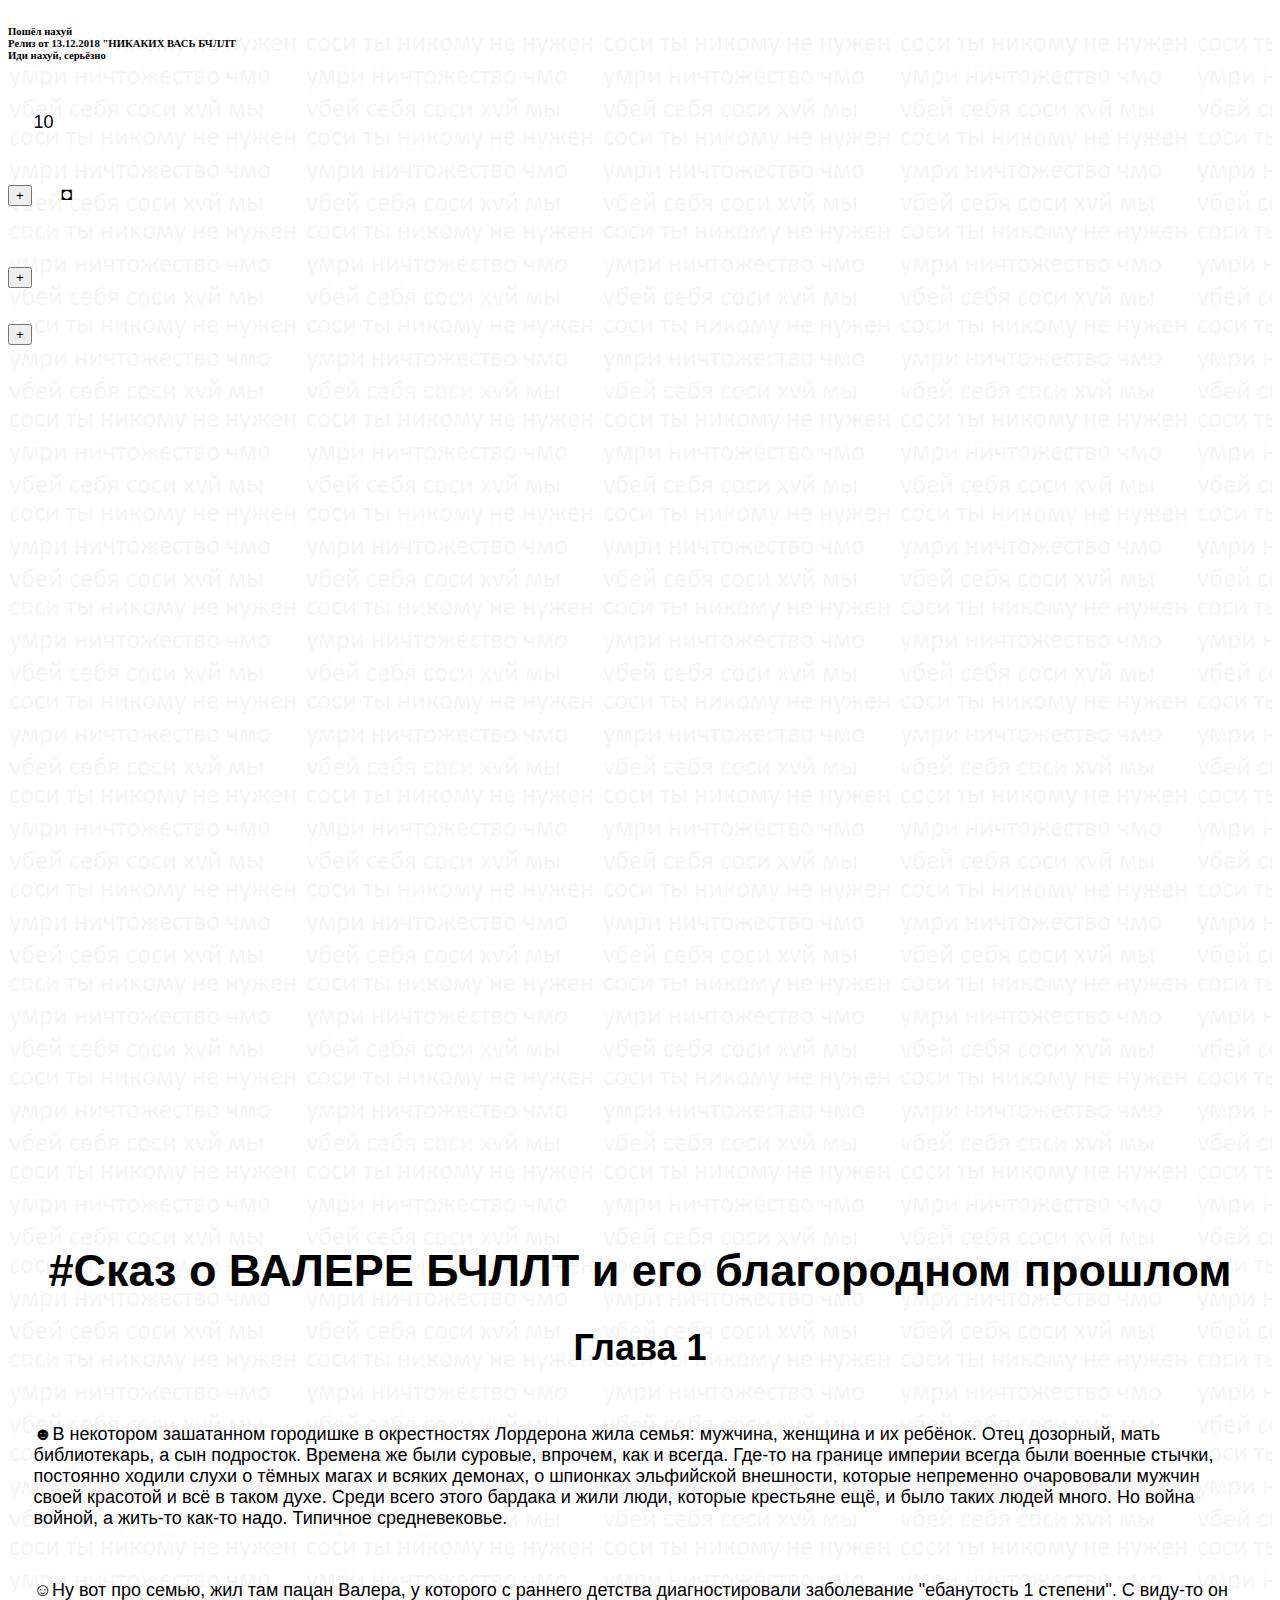
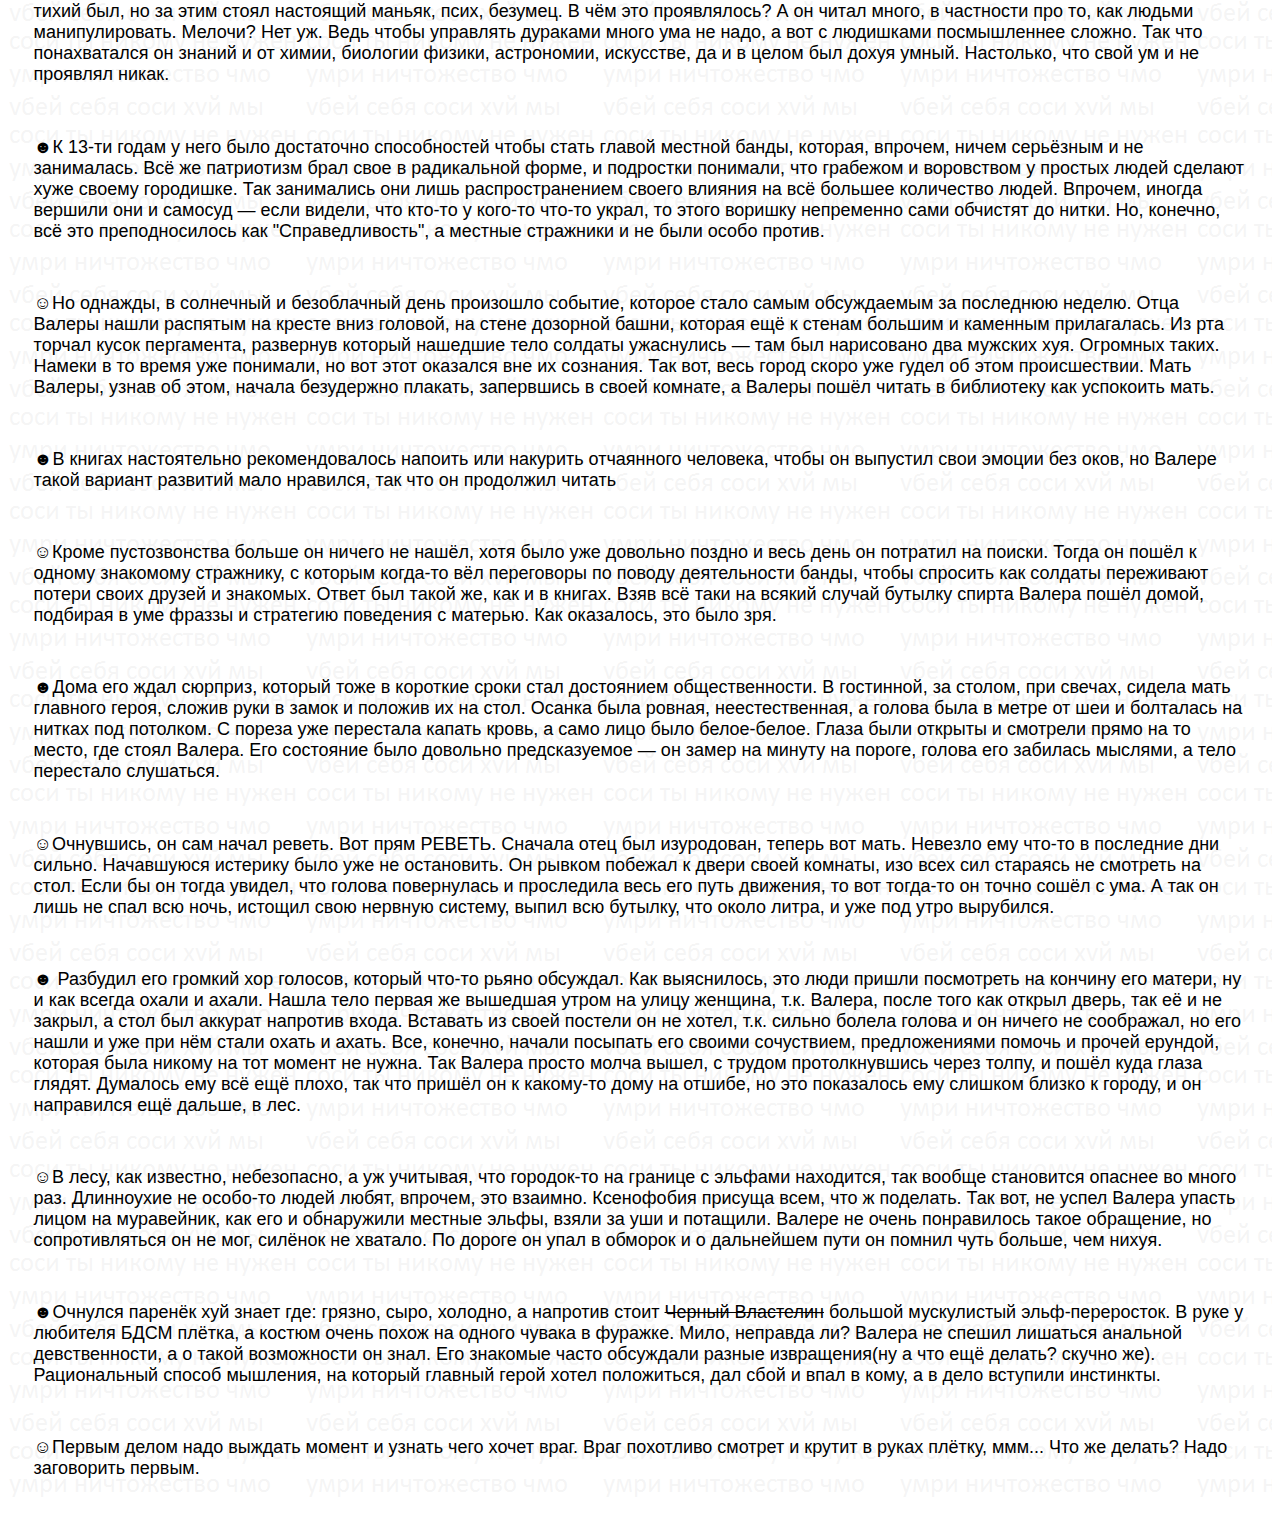
==== index.html @ 8ea79132 "Add files via upload" ====
<!DOCTYPE html>
<html lang="en">
<head>
	<meta charset="UTF-8">
	<title>Отвернись, чмо ебаное</title>
	<link rel="stylesheet" href="https://stackpath.bootstrapcdn.com/bootstrap/4.1.3/css/bootstrap.min.css" integrity="sha384-MCw98/SFnGE8fJT3GXwEOngsV7Zt27NXFoaoApmYm81iuXoPkFOJwJ8ERdknLPMO" crossorigin="anonymous">
	<link rel="stylesheet" href="css/main.css">

</head>
<body>	
	<div class = "background">
	<div class="main">
	<h6>Пошёл нахуй<br>Релиз от 13.12.2018 "НИКАКИХ ВАСЬ БЧЛЛТ<br>Иди нахуй, серьёзно</h6>
	<p id = 'upgrade'> 10</p><br>
	<input id = 'hp_add_1'type = "button" value = '+'>
	<p id = 'hp_value_1'>◘</p><br>
	<input id = 'shield_add_1'type = "button" value = '+'>
	<p id = 'shield_value_1'></p><br>
	<input id = 'atack_add_1'type = "button" value = '+'>
	<p id = 'atack_value_1'></p>
	


	<div class="container-fluid">
		<div class="row justify-content-center">
	<div class="col-sm-12 col-md-12 col-lg-8 col-xl-6">
	<h1 id = "Title">#Сказ о ВАЛЕРЕ БЧЛЛТ и его благородном прошлом</h1>
	<h2>Глава 1</h2>
	<p>☻В некотором зашатанном городишке в окрестностях Лордерона жила семья: мужчина, женщина 	и их ребёнок. Отец дозорный, мать библиотекарь, а сын подросток.
	 Времена же были суровые, впрочем, как и всегда. Где-то на границе империи всегда были военные стычки, постоянно ходили слухи о тёмных магах и всяких демонах, о шпионках эльфийской внешности, которые непременно очарововали мужчин своей красотой и всё в таком духе. Среди всего этого бардака и жили люди, которые крестьяне ещё, и было таких людей много. Но война войной, а жить-то как-то надо. Типичное средневековье.</p>
	 <p>☺Ну вот про семью, жил там пацан Валера, у которого с раннего детства диагностировали заболевание "ебанутость 1 степени". С виду-то он тихий был, но за этим стоял настоящий маньяк, псих, безумец. В чём это проявлялось? А он читал много, в частности про то, как людьми манипулировать. Мелочи? Нет уж. Ведь чтобы управлять дураками много ума не надо, а вот с людишками посмышленнее сложно. Так что понахватался он знаний и от химии, биологии физики, астрономии, искусстве, да и в целом был дохуя умный. Настолько, что свой ум и не проявлял никак. </p>
	 <p>☻К 13-ти годам у него было достаточно способностей чтобы стать главой местной банды, которая, впрочем, ничем серьёзным и не занималась. Всё же патриотизм брал свое в радикальной форме, и подростки понимали, что грабежом и воровством у простых людей сделают хуже своему городишке. Так занимались они лишь распространением своего влияния на всё большее количество людей. Впрочем, иногда вершили они и самосуд — если видели, что кто-то у кого-то что-то украл, то этого воришку непременно сами обчистят до нитки. Но, конечно, всё это преподносилось как "Справедливость", а местные стражники и не были особо против.</p>
	<p>☺Но однажды, в солнечный и безоблачный день произошло событие, которое стало самым обсуждаемым за последнюю неделю. Отца Валеры нашли распятым на кресте вниз головой, на стене дозорной башни, которая ещё к стенам большим и каменным прилагалась. Из рта торчал кусок пергамента, развернув который нашедшие тело солдаты ужаснулись — там был нарисовано два мужских хуя. Огромных таких. Намеки в то время уже понимали, но вот этот оказался вне их сознания. Так вот, весь город скоро уже гудел об этом происшествии. Мать Валеры, узнав об этом, начала безудержно плакать, запервшись в своей комнате, а Валеры пошёл читать в библиотеку как успокоить мать.</p>
	<p>☻В книгах настоятельно рекомендовалось напоить или накурить отчаянного человека, чтобы он выпустил свои эмоции без оков, но Валере такой вариант развитий мало нравился, так что он продолжил читать</p>
	<p>☺Кроме пустозвонства больше он ничего не нашёл, хотя было уже довольно поздно и весь день он потратил на поиски. Тогда он пошёл к одному знакомому стражнику, с которым когда-то вёл переговоры по поводу деятельности банды, чтобы спросить как солдаты переживают потери своих друзей и знакомых. Ответ был такой же, как и в книгах. Взяв всё таки на всякий случай бутылку спирта Валера пошёл домой, подбирая в уме фраззы и стратегию поведения с матерью. Как оказалось, это было зря.</p>
	<p>☻Дома его ждал сюрприз, который тоже в короткие сроки стал достоянием общественности. В гостинной, за столом, при свечах, сидела мать главного героя, сложив руки в замок и положив их на стол. Осанка была ровная, неестественная, а голова была в метре от шеи и болталась на нитках под потолком. С пореза уже перестала капать кровь, а само лицо было белое-белое. Глаза были открыты и смотрели прямо на то место, где стоял Валера. Его состояние было довольно предсказуемое — он замер на минуту на пороге, голова его забилась мыслями, а тело перестало слушаться. </p>
	<p>☺Очнувшись, он сам начал реветь. Вот прям РЕВЕТЬ. Сначала отец был изуродован, теперь вот мать. Невезло ему что-то в последние дни сильно. Начавшуюся истерику было уже не остановить. Он рывком побежал к двери своей комнаты, изо всех сил стараясь не смотреть на стол. Если бы он тогда увидел, что голова повернулась и проследила весь его путь движения, то вот тогда-то он точно сошёл с ума. А так он лишь не спал всю ночь, истощил свою нервную систему, выпил всю бутылку, что около литра, и уже под утро вырубился.</p>
	<p>☻ Разбудил его громкий хор голосов, который что-то рьяно обсуждал. Как выяснилось, это люди пришли посмотреть на кончину его матери, ну и как всегда охали и ахали. Нашла тело первая же вышедшая утром на улицу женщина, т.к. Валера, после того как открыл дверь, так её и не закрыл, а стол был аккурат напротив входа. Вставать из своей постели он не хотел, т.к. сильно болела голова и он ничего не соображал, но его нашли и уже при нём стали охать и ахать. Все, конечно, начали посыпать его своими сочуствием, предложениями помочь и прочей ерундой, которая была никому на тот момент не нужна. Так Валера просто молча вышел, с трудом протолкнувшись через толпу, и пошёл куда глаза глядят. Думалось ему всё ещё плохо, так что пришёл он к какому-то дому на отшибе, но это показалось ему слишком близко к городу, и он направился ещё дальше, в лес. </p>
	<p>☺В лесу, как известно, небезопасно, а уж учитывая, что городок-то на границе с эльфами находится, так вообще становится опаснее во много раз. Длинноухие не особо-то людей любят, впрочем, это взаимно. Ксенофобия присуща всем, что ж поделать. Так вот, не успел Валера упасть лицом на муравейник, как его и обнаружили местные эльфы, взяли за уши и потащили. Валере не очень понравилось такое обращение, но сопротивляться он не мог, силёнок не хватало. По дороге он упал в обморок и о дальнейшем пути он помнил чуть больше, чем нихуя.</p>
	<p>☻Очнулся паренёк хуй знает где: грязно, сыро, холодно, а напротив стоит <del>Черный Властелин</del> большой мускулистый эльф-переросток. В руке у любителя БДСМ плётка, а костюм очень похож на одного чувака в фуражке. Мило, неправда ли? Валера не спешил лишаться анальной девственности, а о такой возможности он знал. Его знакомые часто обсуждали разные извращения(ну а что ещё делать? скучно же). Рациональный способ мышления, на который главный герой хотел положиться, дал сбой и впал в кому, а в дело вступили инстинкты.</p>
	<p>☺Первым делом надо выждать момент и узнать чего хочет враг. Враг похотливо смотрет и крутит в руках плётку, ммм... Что же делать? Надо заговорить первым.</p>
	</div>
	</div>
	</div>
	<script src="js/main.js"></script>
	<script src="https://code.jquery.com/jquery-3.3.1.slim.min.js" integrity="sha384-q8i/X+965DzO0rT7abK41JStQIAqVgRVzpbzo5smXKp4YfRvH+8abtTE1Pi6jizo" crossorigin="anonymous"></script>
	<script src="https://cdnjs.cloudflare.com/ajax/libs/popper.js/1.14.3/umd/popper.min.js" integrity="sha384-ZMP7rVo3mIykV+2+9J3UJ46jBk0WLaUAdn689aCwoqbBJiSnjAK/l8WvCWPIPm49" crossorigin="anonymous"></script>
	<script src="https://stackpath.bootstrapcdn.com/bootstrap/4.1.3/js/bootstrap.min.js" integrity="sha384-ChfqqxuZUCnJSK3+MXmPNIyE6ZbWh2IMqE241rYiqJxyMiZ6OW/JmZQ5stwEULTy" crossorigin="anonymous"></script>
	<!-- <script>document.write('<script src="http://' + (location.host || 'localhost').split(':')[0] + ':35729/livereload.js?snipver=1"></' + 'script>')</script> -->
	</div>
	</div>
</body>
---- css/main.css ----
.container-fluid{
    margin-top: 100vh;
}
}
input{
    display: inline;
}
p{
	margin: 2vw;
    display: inline-block;
    font-family: "Verdana", sans-serif;
    font-size: 2vh;
}
h2{
	margin-top: 2vw;
	font-size: 4vh;
    font-family: "Verdana", sans-serif;
    text-align: center;
}
h1{
	font-size: 5vh;
    font-family: "Verdana", sans-serif;
    text-align: center;
}
.background{
background: url(../img/sosi.png) repeat #fff;
}
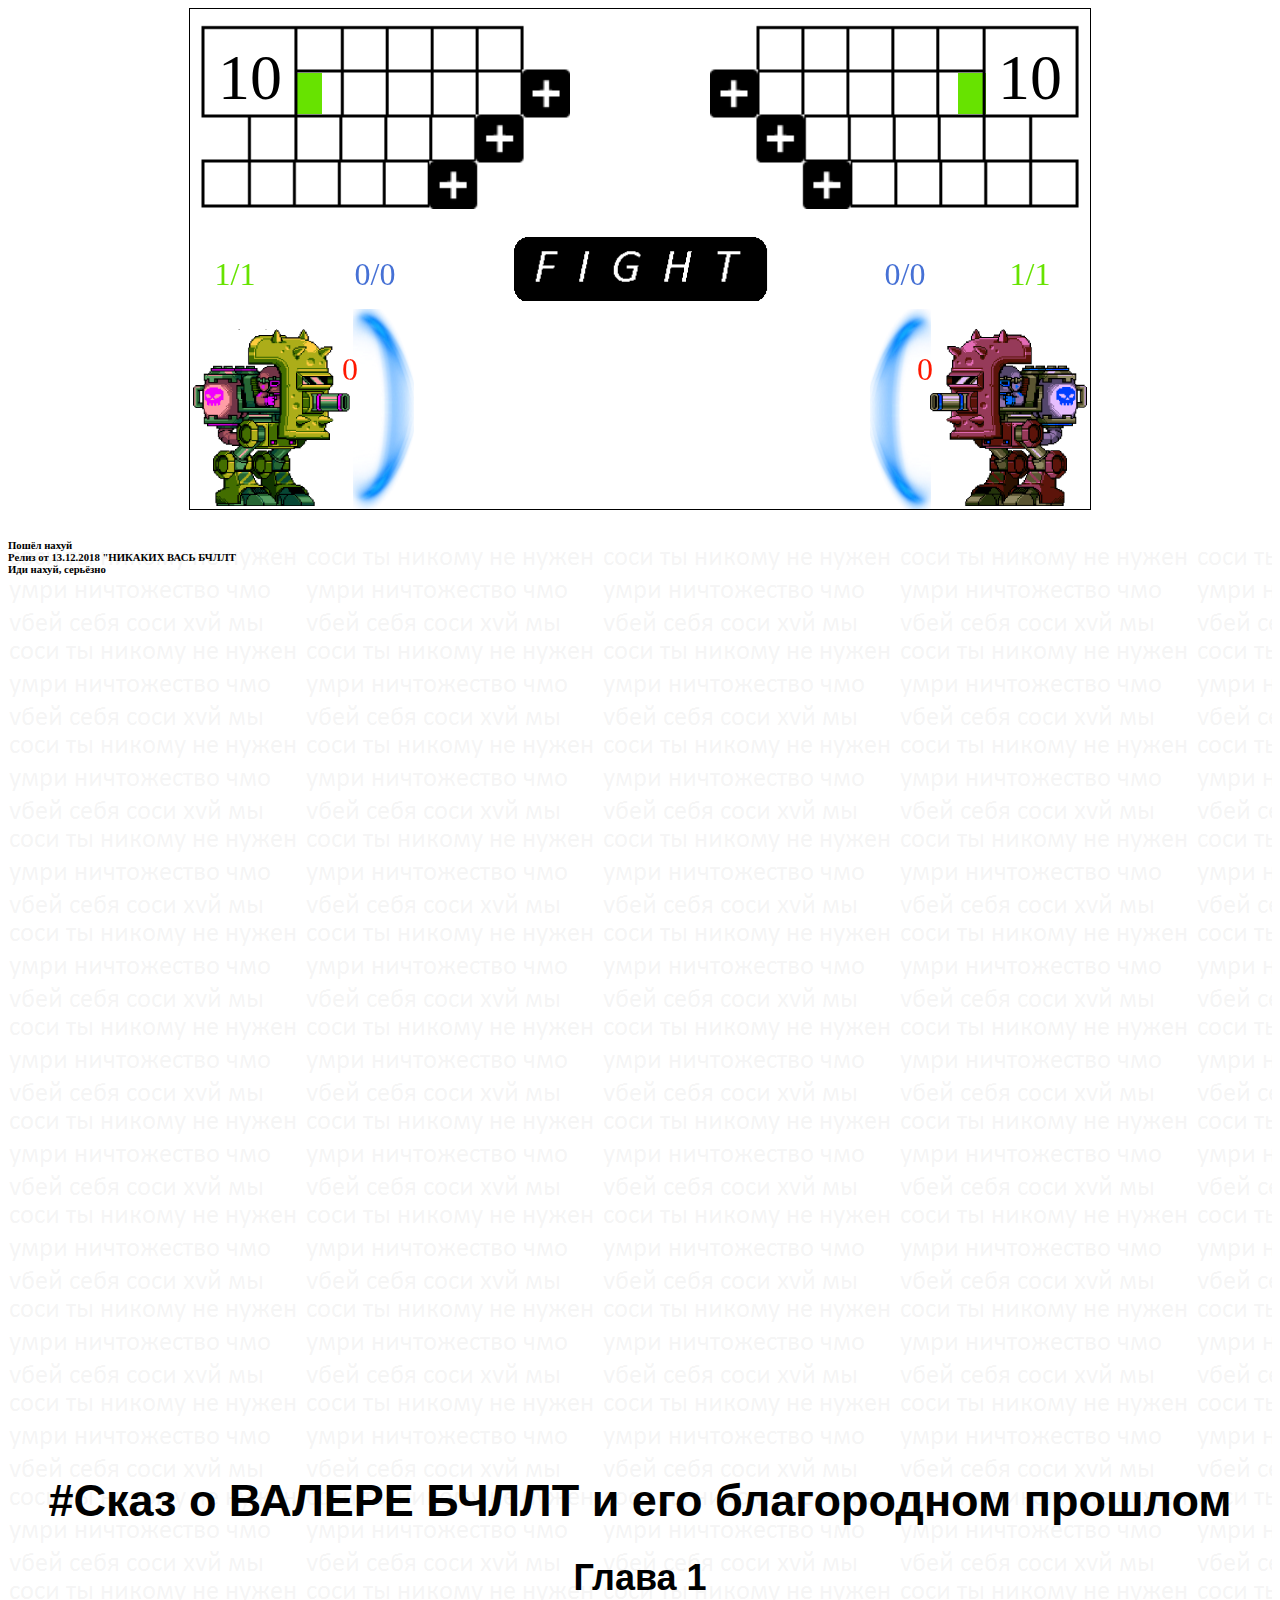
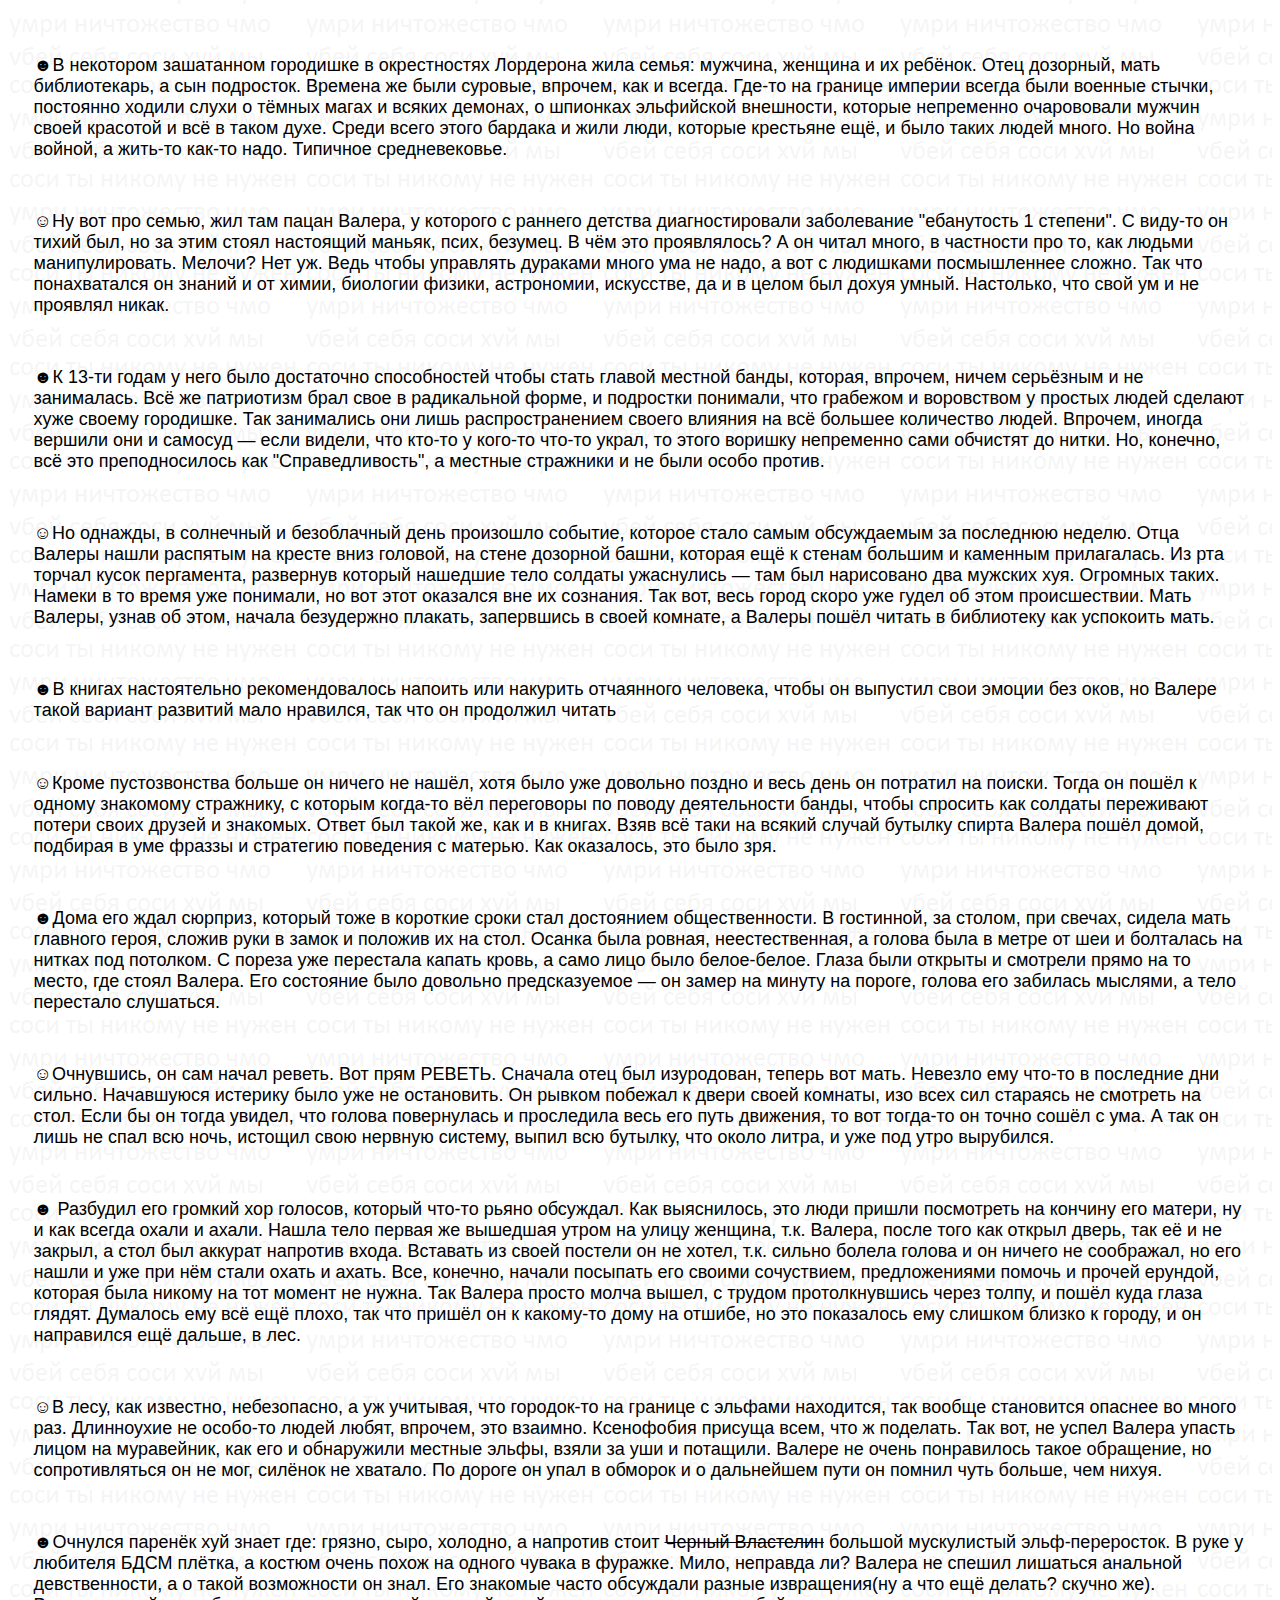
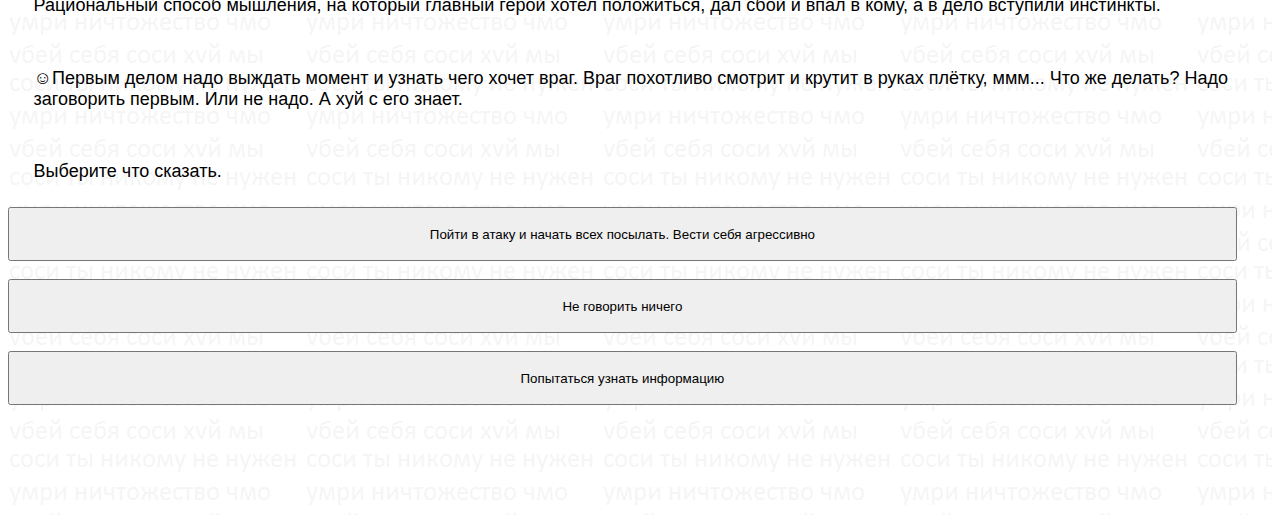
==== commit 388ed768: "Shedevr" ====
--- a/index.html
+++ b/index.html
@@ -2,31 +2,23 @@
 <html lang="en">
 <head>
 	<meta charset="UTF-8">
-	<title>Отвернись, чмо ебаное</title>
+	<title>Document</title>
 	<link rel="stylesheet" href="https://stackpath.bootstrapcdn.com/bootstrap/4.1.3/css/bootstrap.min.css" integrity="sha384-MCw98/SFnGE8fJT3GXwEOngsV7Zt27NXFoaoApmYm81iuXoPkFOJwJ8ERdknLPMO" crossorigin="anonymous">
 	<link rel="stylesheet" href="css/main.css">
-
 </head>
-<body>	
-	<div class = "background">
+<body>
+<div id="canvas-container">
+<canvas id = 'canvas' width="900" height="500" style="border: 1px solid;"></canvas>
+</div>
+<div class = "background">
 	<div class="main">
 	<h6>Пошёл нахуй<br>Релиз от 13.12.2018 "НИКАКИХ ВАСЬ БЧЛЛТ<br>Иди нахуй, серьёзно</h6>
-	<p id = 'upgrade'> 10</p><br>
-	<input id = 'hp_add_1'type = "button" value = '+'>
-	<p id = 'hp_value_1'>◘</p><br>
-	<input id = 'shield_add_1'type = "button" value = '+'>
-	<p id = 'shield_value_1'></p><br>
-	<input id = 'atack_add_1'type = "button" value = '+'>
-	<p id = 'atack_value_1'></p>
-	
-
-
 	<div class="container-fluid">
 		<div class="row justify-content-center">
 	<div class="col-sm-12 col-md-12 col-lg-8 col-xl-6">
 	<h1 id = "Title">#Сказ о ВАЛЕРЕ БЧЛЛТ и его благородном прошлом</h1>
 	<h2>Глава 1</h2>
-	<p>☻В некотором зашатанном городишке в окрестностях Лордерона жила семья: мужчина, женщина 	и их ребёнок. Отец дозорный, мать библиотекарь, а сын подросток.
+	<p id = "normalSize">☻В некотором зашатанном городишке в окрестностях Лордерона жила семья: мужчина, женщина 	и их ребёнок. Отец дозорный, мать библиотекарь, а сын подросток.
 	 Времена же были суровые, впрочем, как и всегда. Где-то на границе империи всегда были военные стычки, постоянно ходили слухи о тёмных магах и всяких демонах, о шпионках эльфийской внешности, которые непременно очарововали мужчин своей красотой и всё в таком духе. Среди всего этого бардака и жили люди, которые крестьяне ещё, и было таких людей много. Но война войной, а жить-то как-то надо. Типичное средневековье.</p>
 	 <p>☺Ну вот про семью, жил там пацан Валера, у которого с раннего детства диагностировали заболевание "ебанутость 1 степени". С виду-то он тихий был, но за этим стоял настоящий маньяк, псих, безумец. В чём это проявлялось? А он читал много, в частности про то, как людьми манипулировать. Мелочи? Нет уж. Ведь чтобы управлять дураками много ума не надо, а вот с людишками посмышленнее сложно. Так что понахватался он знаний и от химии, биологии физики, астрономии, искусстве, да и в целом был дохуя умный. Настолько, что свой ум и не проявлял никак. </p>
 	 <p>☻К 13-ти годам у него было достаточно способностей чтобы стать главой местной банды, которая, впрочем, ничем серьёзным и не занималась. Всё же патриотизм брал свое в радикальной форме, и подростки понимали, что грабежом и воровством у простых людей сделают хуже своему городишке. Так занимались они лишь распространением своего влияния на всё большее количество людей. Впрочем, иногда вершили они и самосуд — если видели, что кто-то у кого-то что-то украл, то этого воришку непременно сами обчистят до нитки. Но, конечно, всё это преподносилось как "Справедливость", а местные стражники и не были особо против.</p>
@@ -38,15 +30,44 @@
 	<p>☻ Разбудил его громкий хор голосов, который что-то рьяно обсуждал. Как выяснилось, это люди пришли посмотреть на кончину его матери, ну и как всегда охали и ахали. Нашла тело первая же вышедшая утром на улицу женщина, т.к. Валера, после того как открыл дверь, так её и не закрыл, а стол был аккурат напротив входа. Вставать из своей постели он не хотел, т.к. сильно болела голова и он ничего не соображал, но его нашли и уже при нём стали охать и ахать. Все, конечно, начали посыпать его своими сочуствием, предложениями помочь и прочей ерундой, которая была никому на тот момент не нужна. Так Валера просто молча вышел, с трудом протолкнувшись через толпу, и пошёл куда глаза глядят. Думалось ему всё ещё плохо, так что пришёл он к какому-то дому на отшибе, но это показалось ему слишком близко к городу, и он направился ещё дальше, в лес. </p>
 	<p>☺В лесу, как известно, небезопасно, а уж учитывая, что городок-то на границе с эльфами находится, так вообще становится опаснее во много раз. Длинноухие не особо-то людей любят, впрочем, это взаимно. Ксенофобия присуща всем, что ж поделать. Так вот, не успел Валера упасть лицом на муравейник, как его и обнаружили местные эльфы, взяли за уши и потащили. Валере не очень понравилось такое обращение, но сопротивляться он не мог, силёнок не хватало. По дороге он упал в обморок и о дальнейшем пути он помнил чуть больше, чем нихуя.</p>
 	<p>☻Очнулся паренёк хуй знает где: грязно, сыро, холодно, а напротив стоит <del>Черный Властелин</del> большой мускулистый эльф-переросток. В руке у любителя БДСМ плётка, а костюм очень похож на одного чувака в фуражке. Мило, неправда ли? Валера не спешил лишаться анальной девственности, а о такой возможности он знал. Его знакомые часто обсуждали разные извращения(ну а что ещё делать? скучно же). Рациональный способ мышления, на который главный герой хотел положиться, дал сбой и впал в кому, а в дело вступили инстинкты.</p>
-	<p>☺Первым делом надо выждать момент и узнать чего хочет враг. Враг похотливо смотрет и крутит в руках плётку, ммм... Что же делать? Надо заговорить первым.</p>
+	<p>☺Первым делом надо выждать момент и узнать чего хочет враг. Враг похотливо смотрит и крутит в руках плётку, ммм... Что же делать? Надо заговорить первым. Или не надо. А хуй с его знает.</p>
+	<p>Выберите что сказать.</p>
+	<br>
+	<input style="height:6vh" id = 'S01E01'type = "button" value = 'Пойти в атаку и начать всех посылать. Вести себя агрессивно'>
+	<br>
+	<input style="height:6vh" id = 'S01E02'type = "button" value = 'Не говорить ничего'>
+	<br>
+	<input style="height:6vh" id = 'S01E03'type = "button" value = 'Попытаться узнать информацию'>
+
+
+
+
+	<p id = 'S02E01'></p>
+	<p id="S02E02"></p>
+	<p id="S02E03"></p>
+	<p id="S02E04"></p>
+	<p id="S02E05"></p>
+	<p id="S02E06"></p>
+	<p id="S02E07"></p>
+	<p id="S02E08"></p>
+	<p id="S02E09"></p>
+	<p id="S02E10"></p>
+	<p id="S02E11"></p>
+	<p id="S02E12"></p>
+	<p id="S02E13"></p>
+	<p id="S02E14"></p>
+	<p id="S02E15"></p>
+	<p id="S02E16"></p>
+	<input style="height:6vh" id = 'returnToS01'type="button" value='Нажмите сюда и отмотайте.'>
+
 	</div>
 	</div>
 	</div>
-	<script src="js/main.js"></script>
+	
+
 	<script src="https://code.jquery.com/jquery-3.3.1.slim.min.js" integrity="sha384-q8i/X+965DzO0rT7abK41JStQIAqVgRVzpbzo5smXKp4YfRvH+8abtTE1Pi6jizo" crossorigin="anonymous"></script>
 	<script src="https://cdnjs.cloudflare.com/ajax/libs/popper.js/1.14.3/umd/popper.min.js" integrity="sha384-ZMP7rVo3mIykV+2+9J3UJ46jBk0WLaUAdn689aCwoqbBJiSnjAK/l8WvCWPIPm49" crossorigin="anonymous"></script>
 	<script src="https://stackpath.bootstrapcdn.com/bootstrap/4.1.3/js/bootstrap.min.js" integrity="sha384-ChfqqxuZUCnJSK3+MXmPNIyE6ZbWh2IMqE241rYiqJxyMiZ6OW/JmZQ5stwEULTy" crossorigin="anonymous"></script>
-	<!-- <script>document.write('<script src="http://' + (location.host || 'localhost').split(':')[0] + ':35729/livereload.js?snipver=1"></' + 'script>')</script> -->
-	</div>
-	</div>
-</body>+	<script src="js/main.js"></script>
+</body>
+</html>--- a/css/main.css
+++ b/css/main.css
@@ -1,9 +1,17 @@
+#canvas-container{
+    width: 100%;
+    text-align: center;
+
+}
+canvas{
+    display: inline;
+}
 .container-fluid{
     margin-top: 100vh;
 }
-}
 input{
-    display: inline;
+    display: block;
+    box-sizing: border-box;
 }
 p{
 	margin: 2vw;
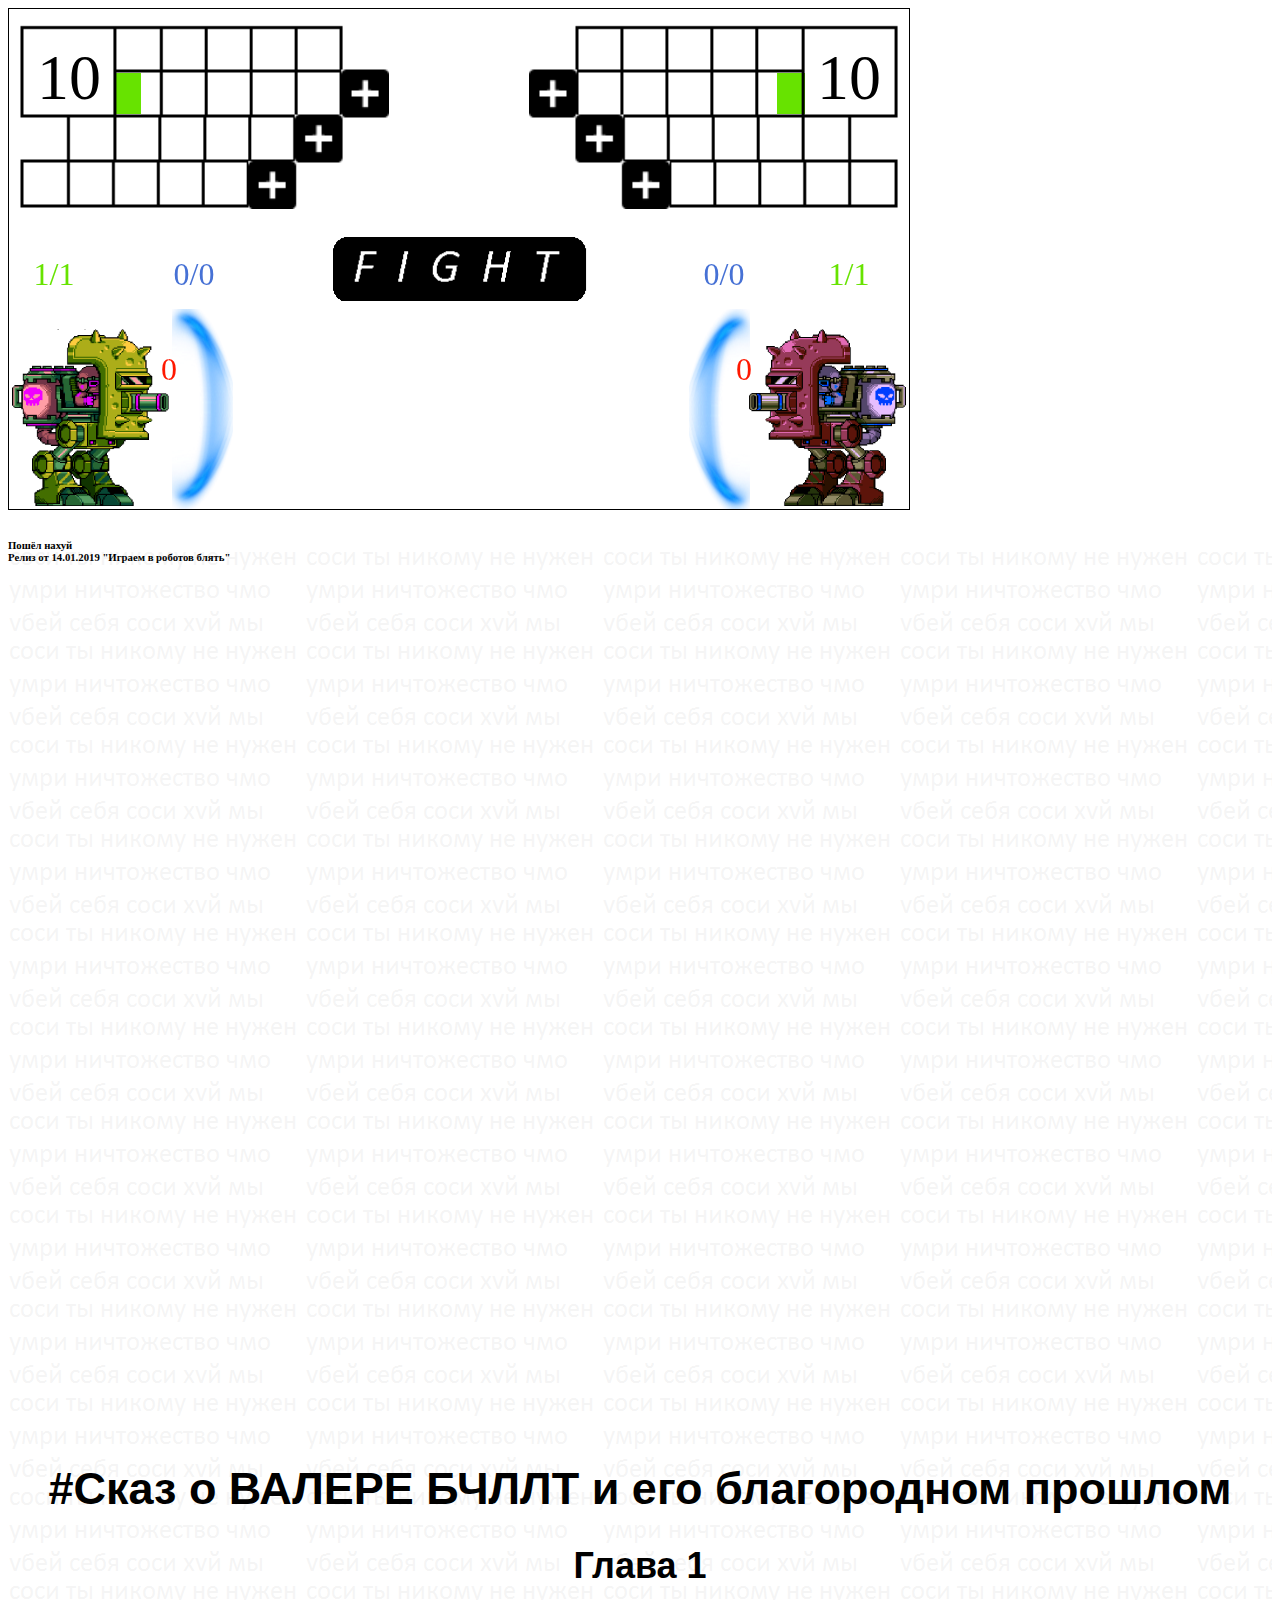
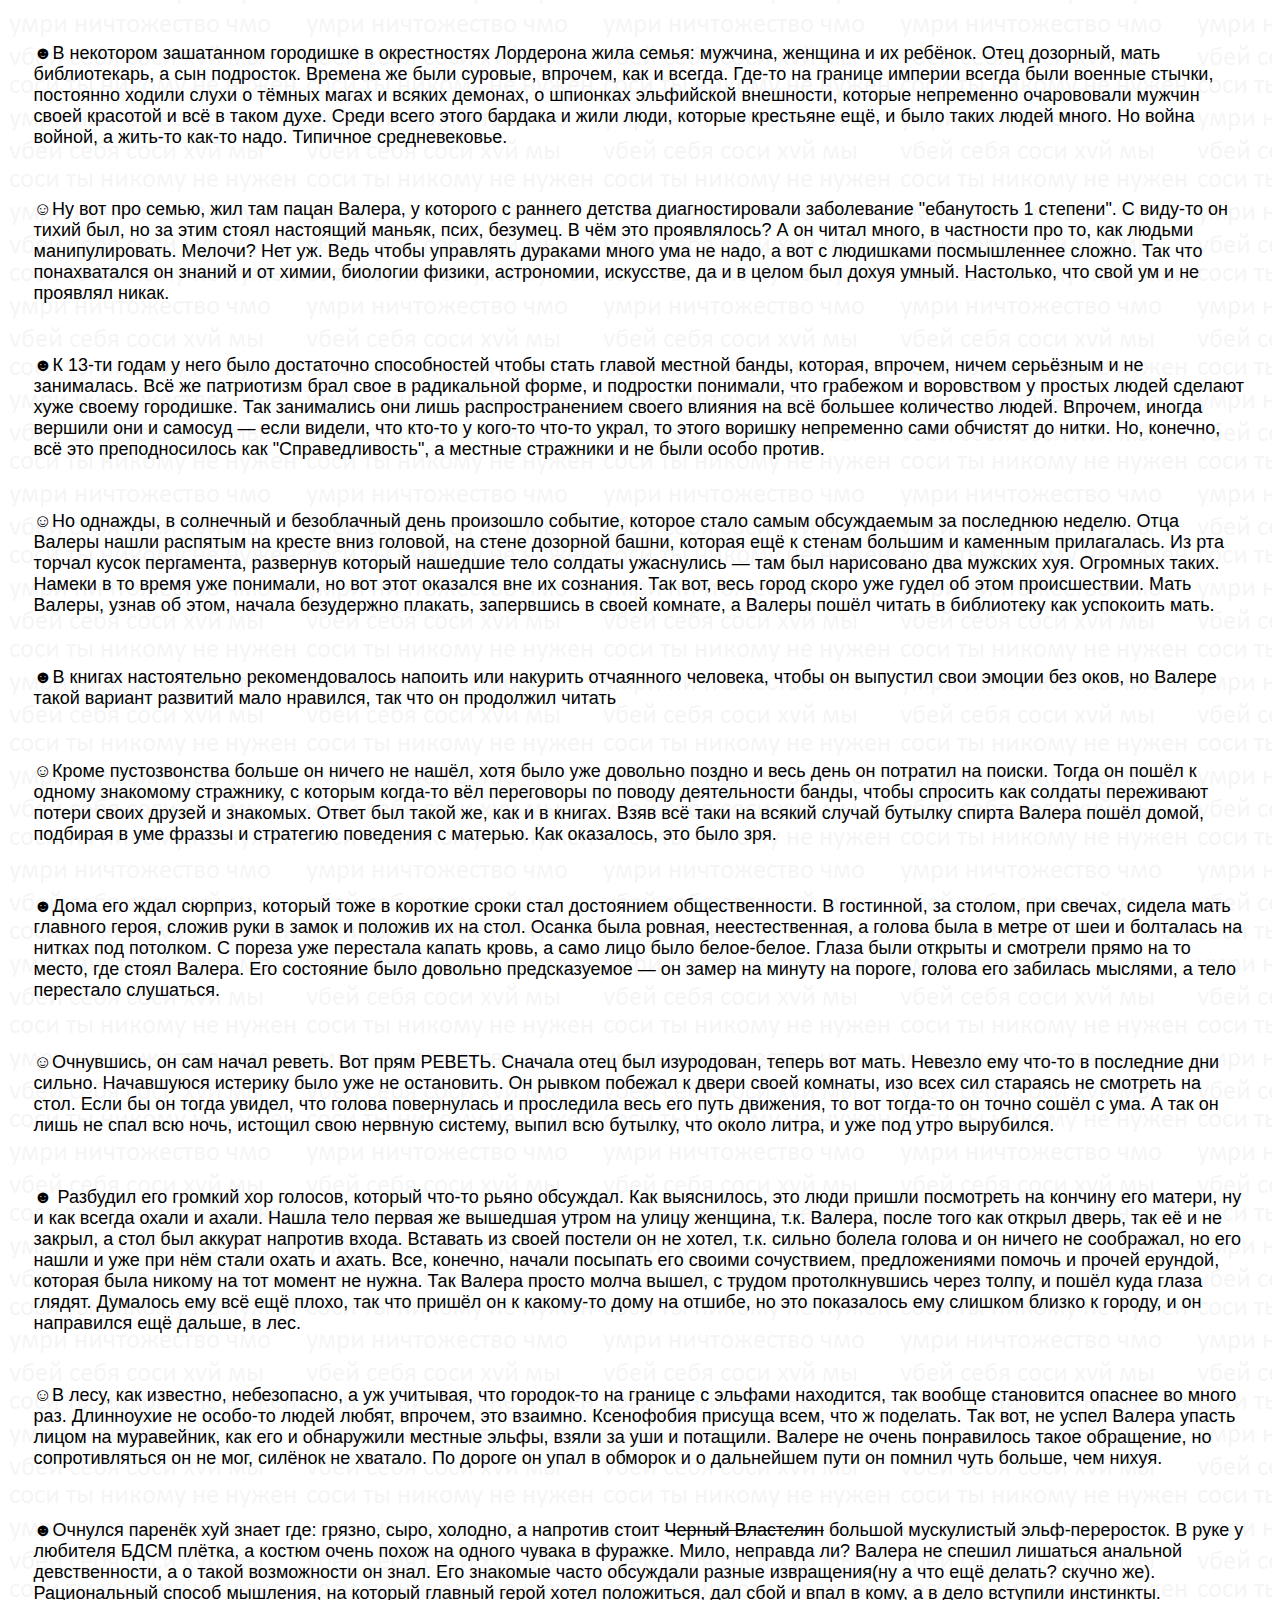
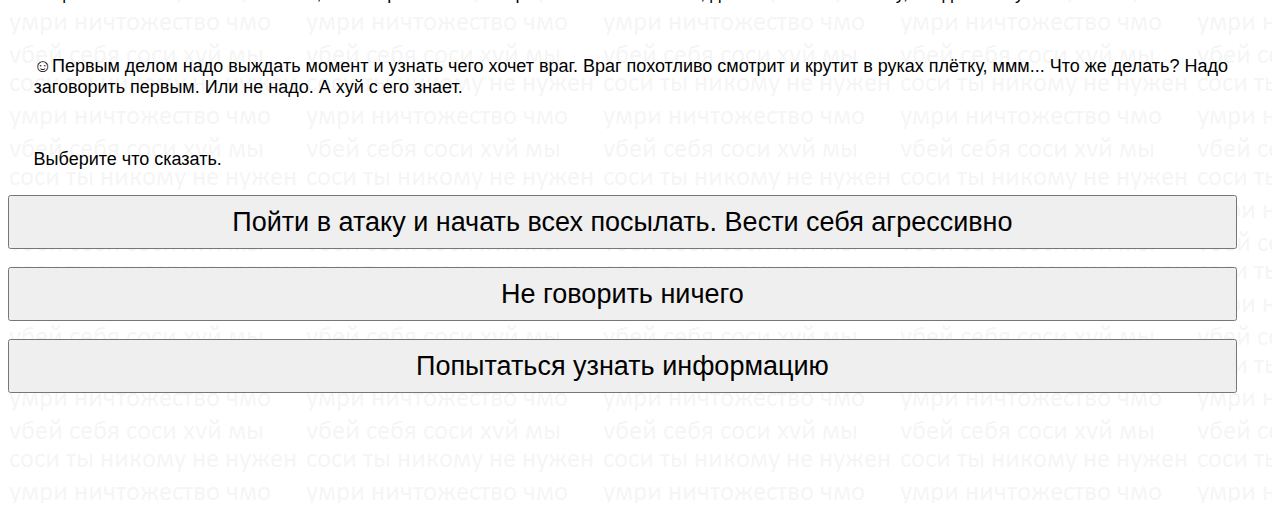
==== commit aa303d64: "Add files via upload" ====
--- a/index.html
+++ b/index.html
@@ -7,12 +7,10 @@
 	<link rel="stylesheet" href="css/main.css">
 </head>
 <body>
-<div id="canvas-container">
 <canvas id = 'canvas' width="900" height="500" style="border: 1px solid;"></canvas>
-</div>
 <div class = "background">
 	<div class="main">
-	<h6>Пошёл нахуй<br>Релиз от 13.12.2018 "НИКАКИХ ВАСЬ БЧЛЛТ<br>Иди нахуй, серьёзно</h6>
+	<h6>Пошёл нахуй<br>Релиз от 14.01.2019 "Играем в роботов блять"<br></h6>
 	<div class="container-fluid">
 		<div class="row justify-content-center">
 	<div class="col-sm-12 col-md-12 col-lg-8 col-xl-6">
@@ -33,11 +31,11 @@
 	<p>☺Первым делом надо выждать момент и узнать чего хочет враг. Враг похотливо смотрит и крутит в руках плётку, ммм... Что же делать? Надо заговорить первым. Или не надо. А хуй с его знает.</p>
 	<p>Выберите что сказать.</p>
 	<br>
-	<input style="height:6vh" id = 'S01E01'type = "button" value = 'Пойти в атаку и начать всех посылать. Вести себя агрессивно'>
+	<input style="height:6vh; font-size:3vh" id = 'S01E01'type = "button" value = 'Пойти в атаку и начать всех посылать. Вести себя агрессивно'>
 	<br>
-	<input style="height:6vh" id = 'S01E02'type = "button" value = 'Не говорить ничего'>
+	<input style="height:6vh; font-size:3vh" id = 'S01E02'type = "button" value = 'Не говорить ничего'>
 	<br>
-	<input style="height:6vh" id = 'S01E03'type = "button" value = 'Попытаться узнать информацию'>
+	<input style="height:6vh; font-size:3vh" id = 'S01E03'type = "button" value = 'Попытаться узнать информацию'>
 
 
 
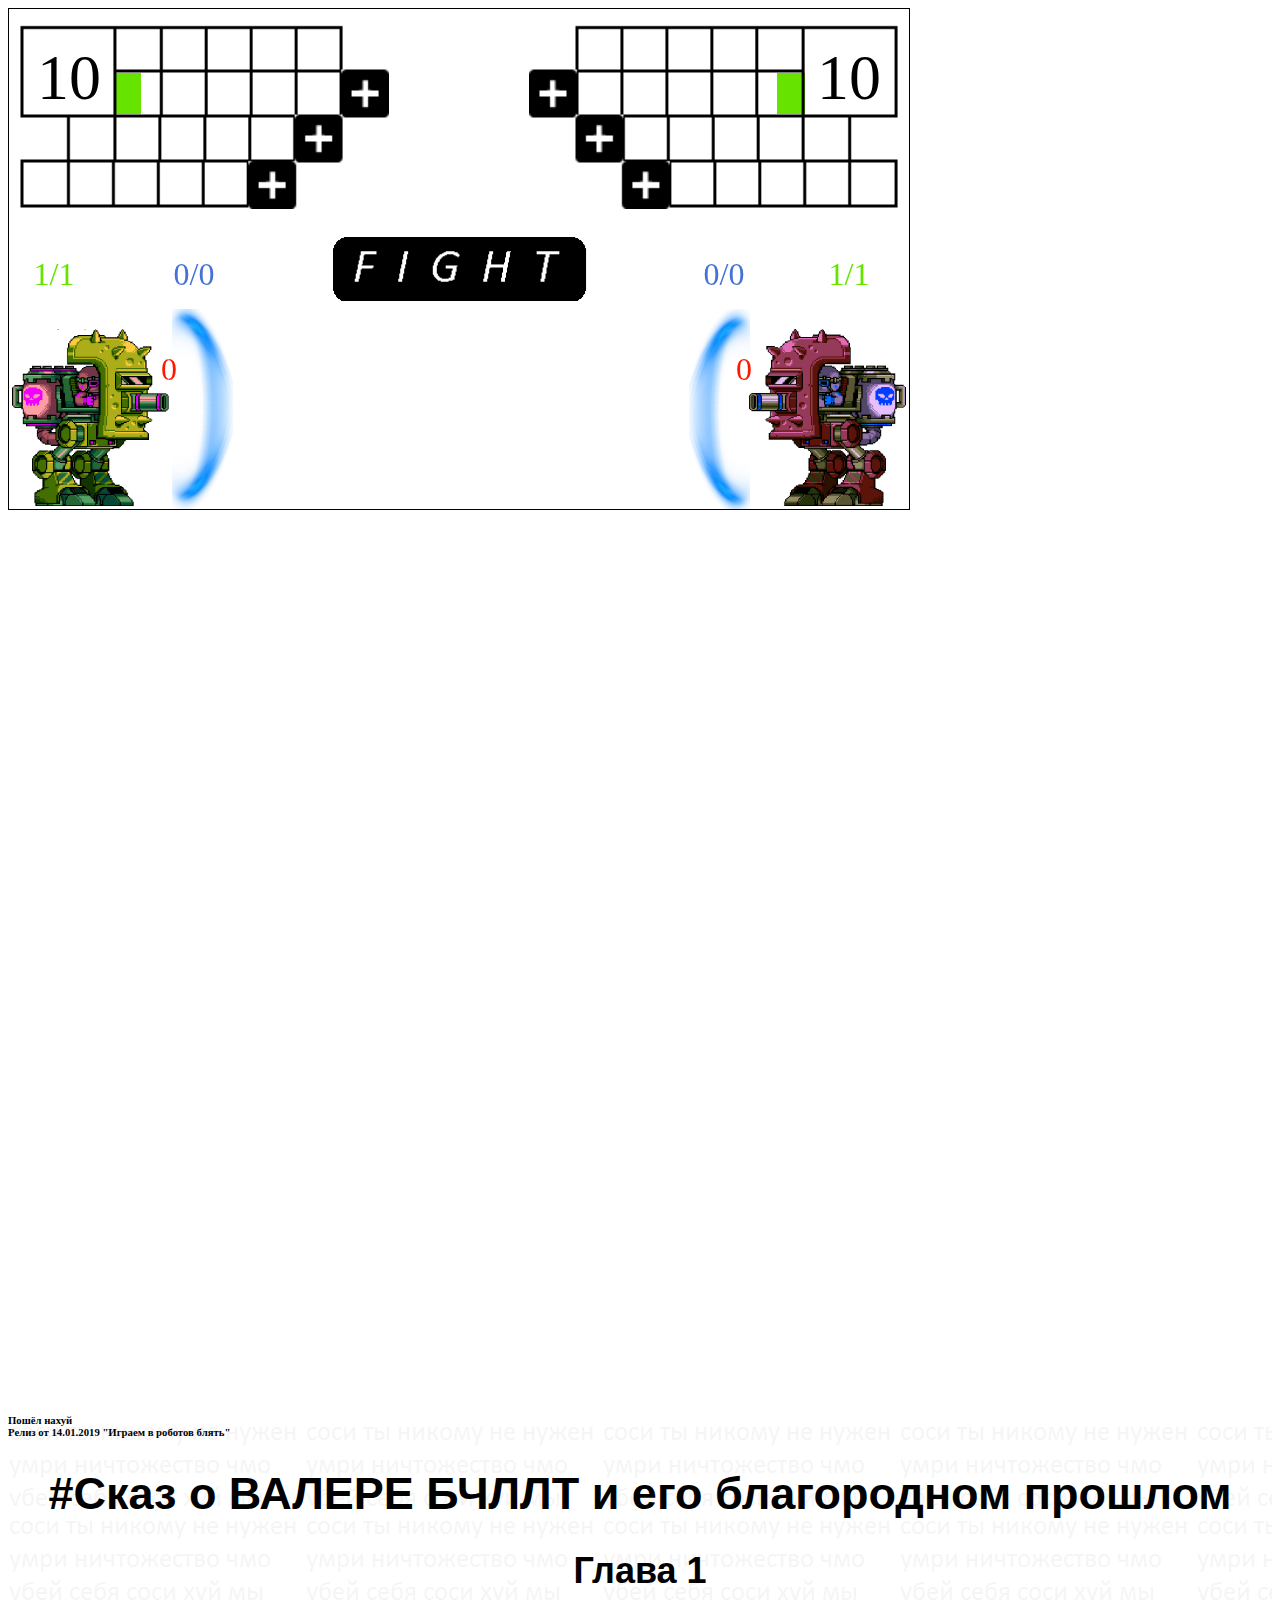
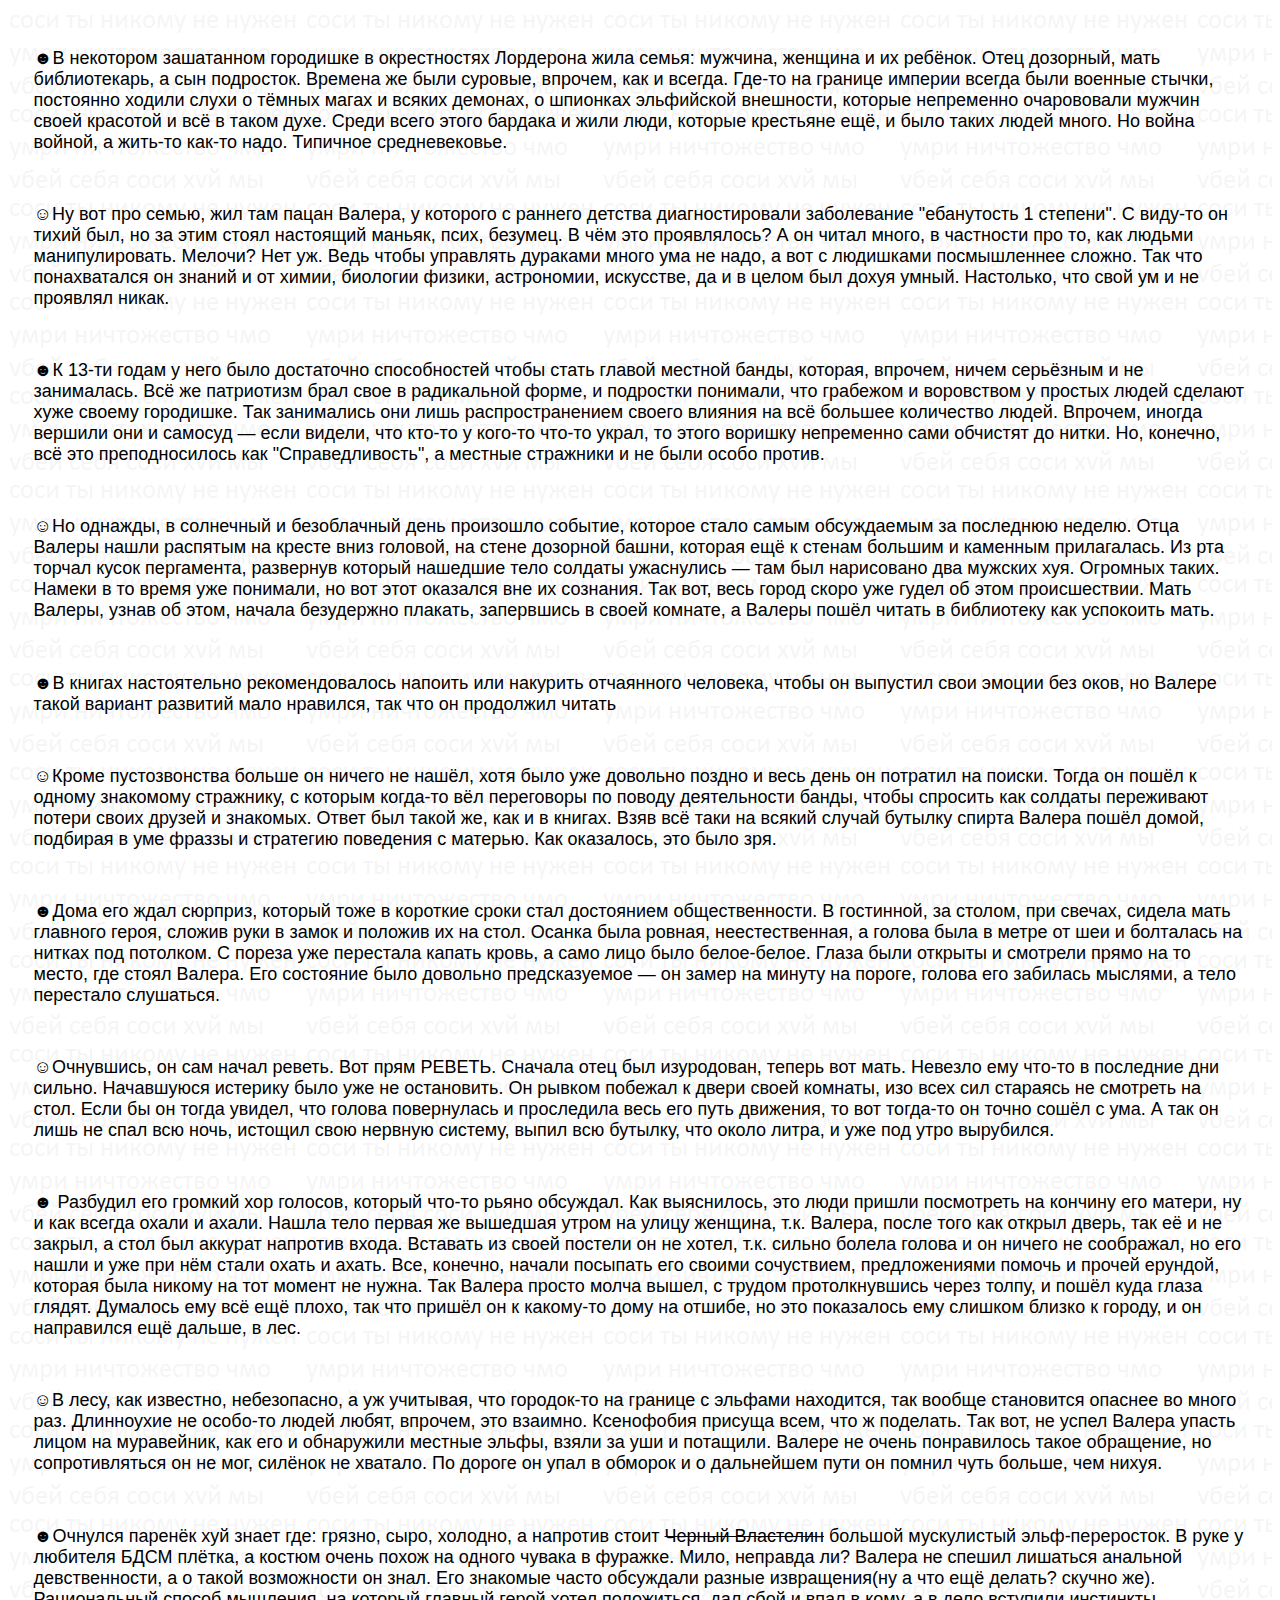
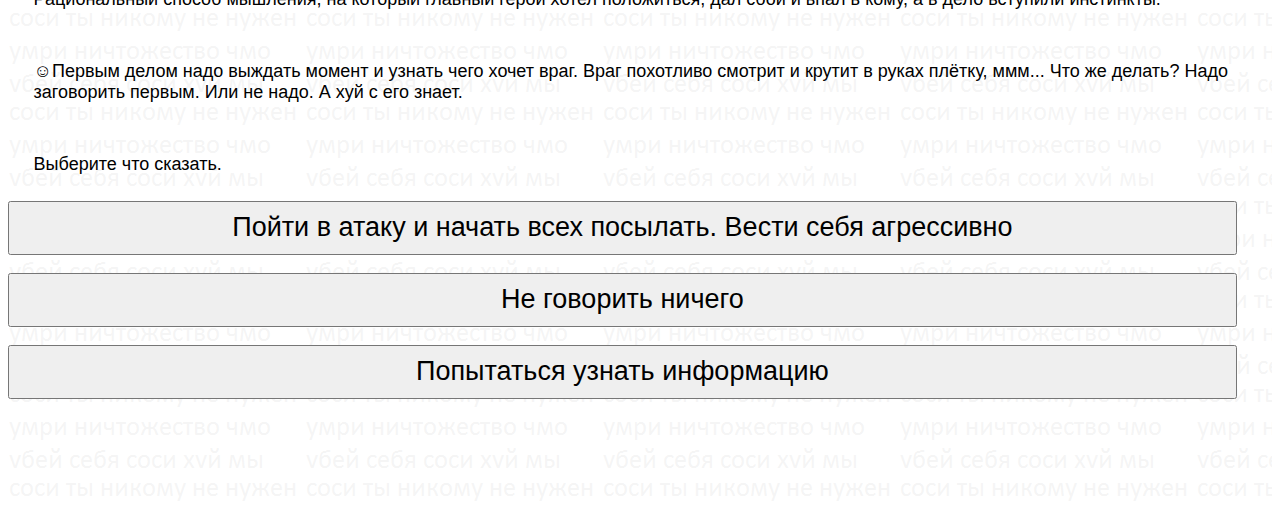
==== commit fb23ce46: "Update index.html" ====
--- a/index.html
+++ b/index.html
@@ -2,7 +2,7 @@
 <html lang="en">
 <head>
 	<meta charset="UTF-8">
-	<title>Document</title>
+	<title>ИГИЛ РУЛИТ ПОРНО ХЕНТАЙ</title>
 	<link rel="stylesheet" href="https://stackpath.bootstrapcdn.com/bootstrap/4.1.3/css/bootstrap.min.css" integrity="sha384-MCw98/SFnGE8fJT3GXwEOngsV7Zt27NXFoaoApmYm81iuXoPkFOJwJ8ERdknLPMO" crossorigin="anonymous">
 	<link rel="stylesheet" href="css/main.css">
 </head>
@@ -10,10 +10,10 @@
 <canvas id = 'canvas' width="900" height="500" style="border: 1px solid;"></canvas>
 <div class = "background">
 	<div class="main">
-	<h6>Пошёл нахуй<br>Релиз от 14.01.2019 "Играем в роботов блять"<br></h6>
 	<div class="container-fluid">
 		<div class="row justify-content-center">
 	<div class="col-sm-12 col-md-12 col-lg-8 col-xl-6">
+	<h6>Пошёл нахуй<br>Релиз от 14.01.2019 "Играем в роботов блять"<br></h6>
 	<h1 id = "Title">#Сказ о ВАЛЕРЕ БЧЛЛТ и его благородном прошлом</h1>
 	<h2>Глава 1</h2>
 	<p id = "normalSize">☻В некотором зашатанном городишке в окрестностях Лордерона жила семья: мужчина, женщина 	и их ребёнок. Отец дозорный, мать библиотекарь, а сын подросток.
@@ -68,4 +68,4 @@
 	<script src="https://stackpath.bootstrapcdn.com/bootstrap/4.1.3/js/bootstrap.min.js" integrity="sha384-ChfqqxuZUCnJSK3+MXmPNIyE6ZbWh2IMqE241rYiqJxyMiZ6OW/JmZQ5stwEULTy" crossorigin="anonymous"></script>
 	<script src="js/main.js"></script>
 </body>
-</html>+</html>
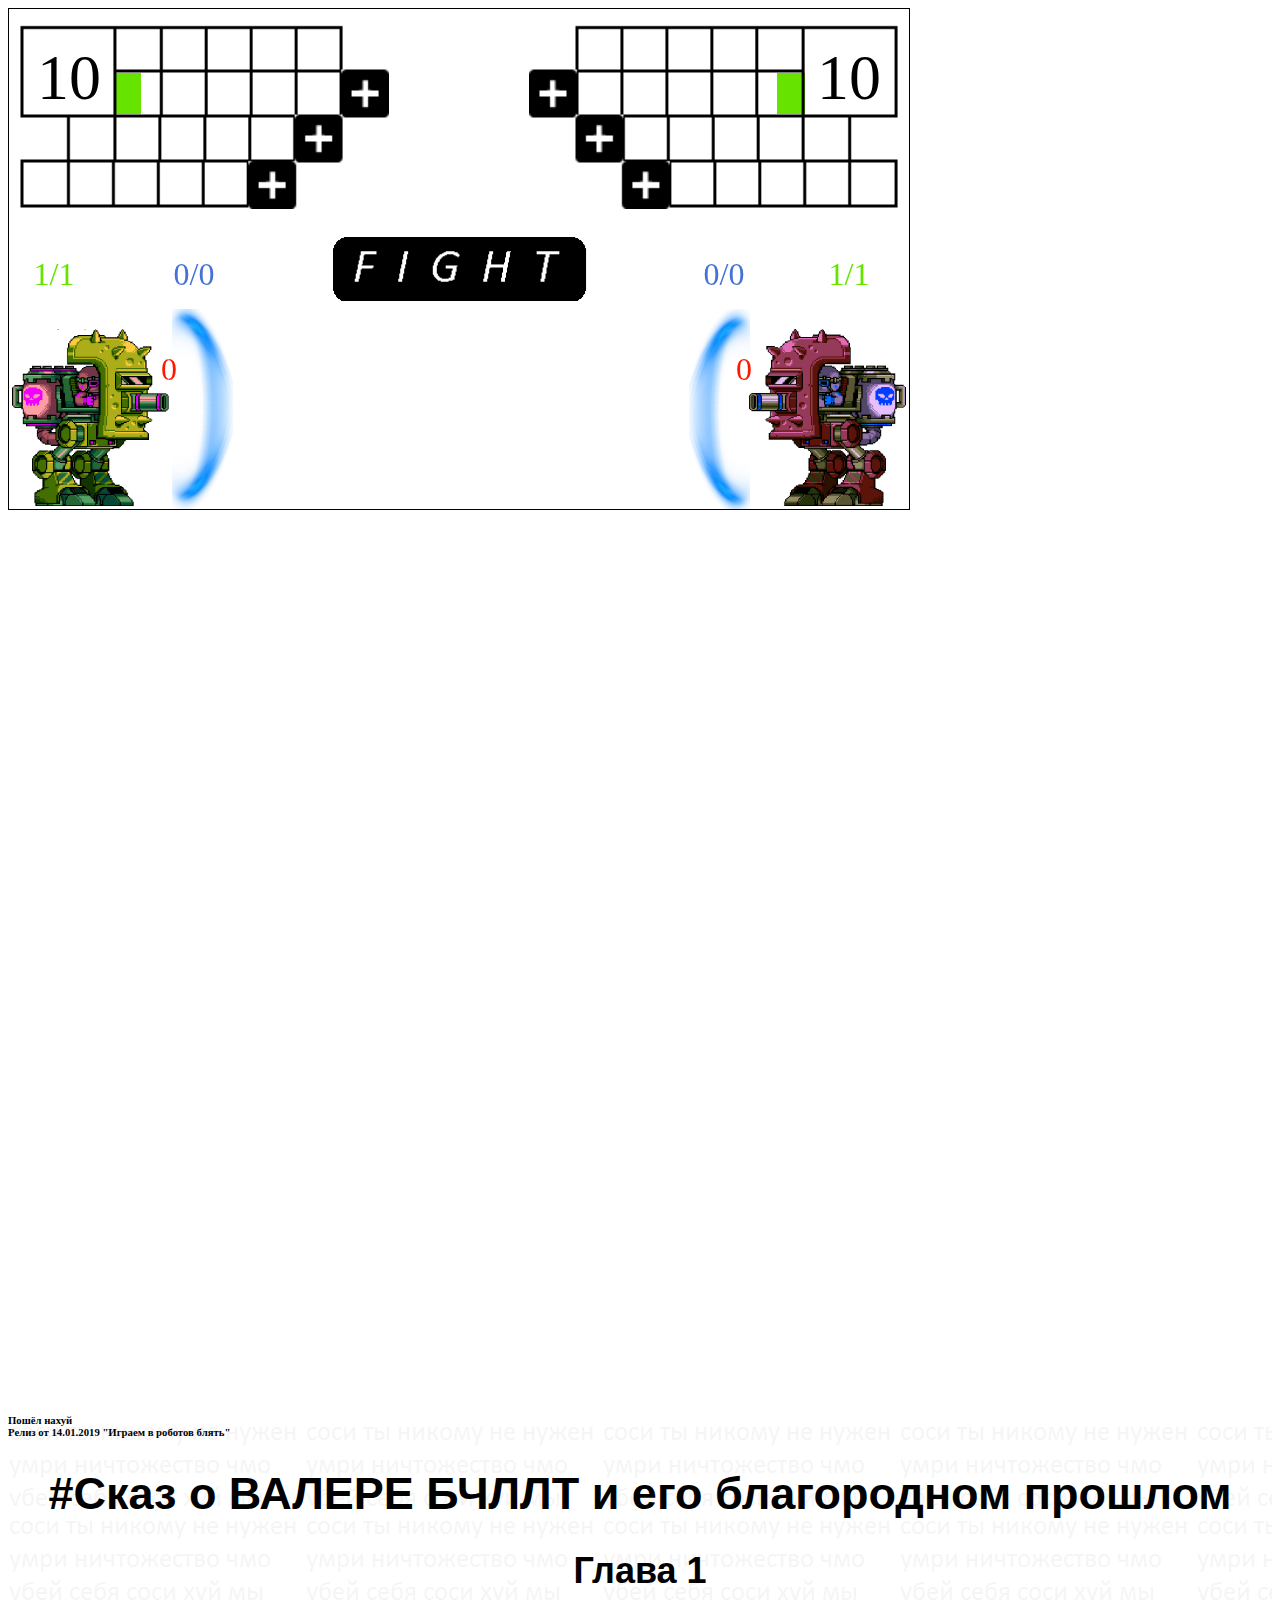
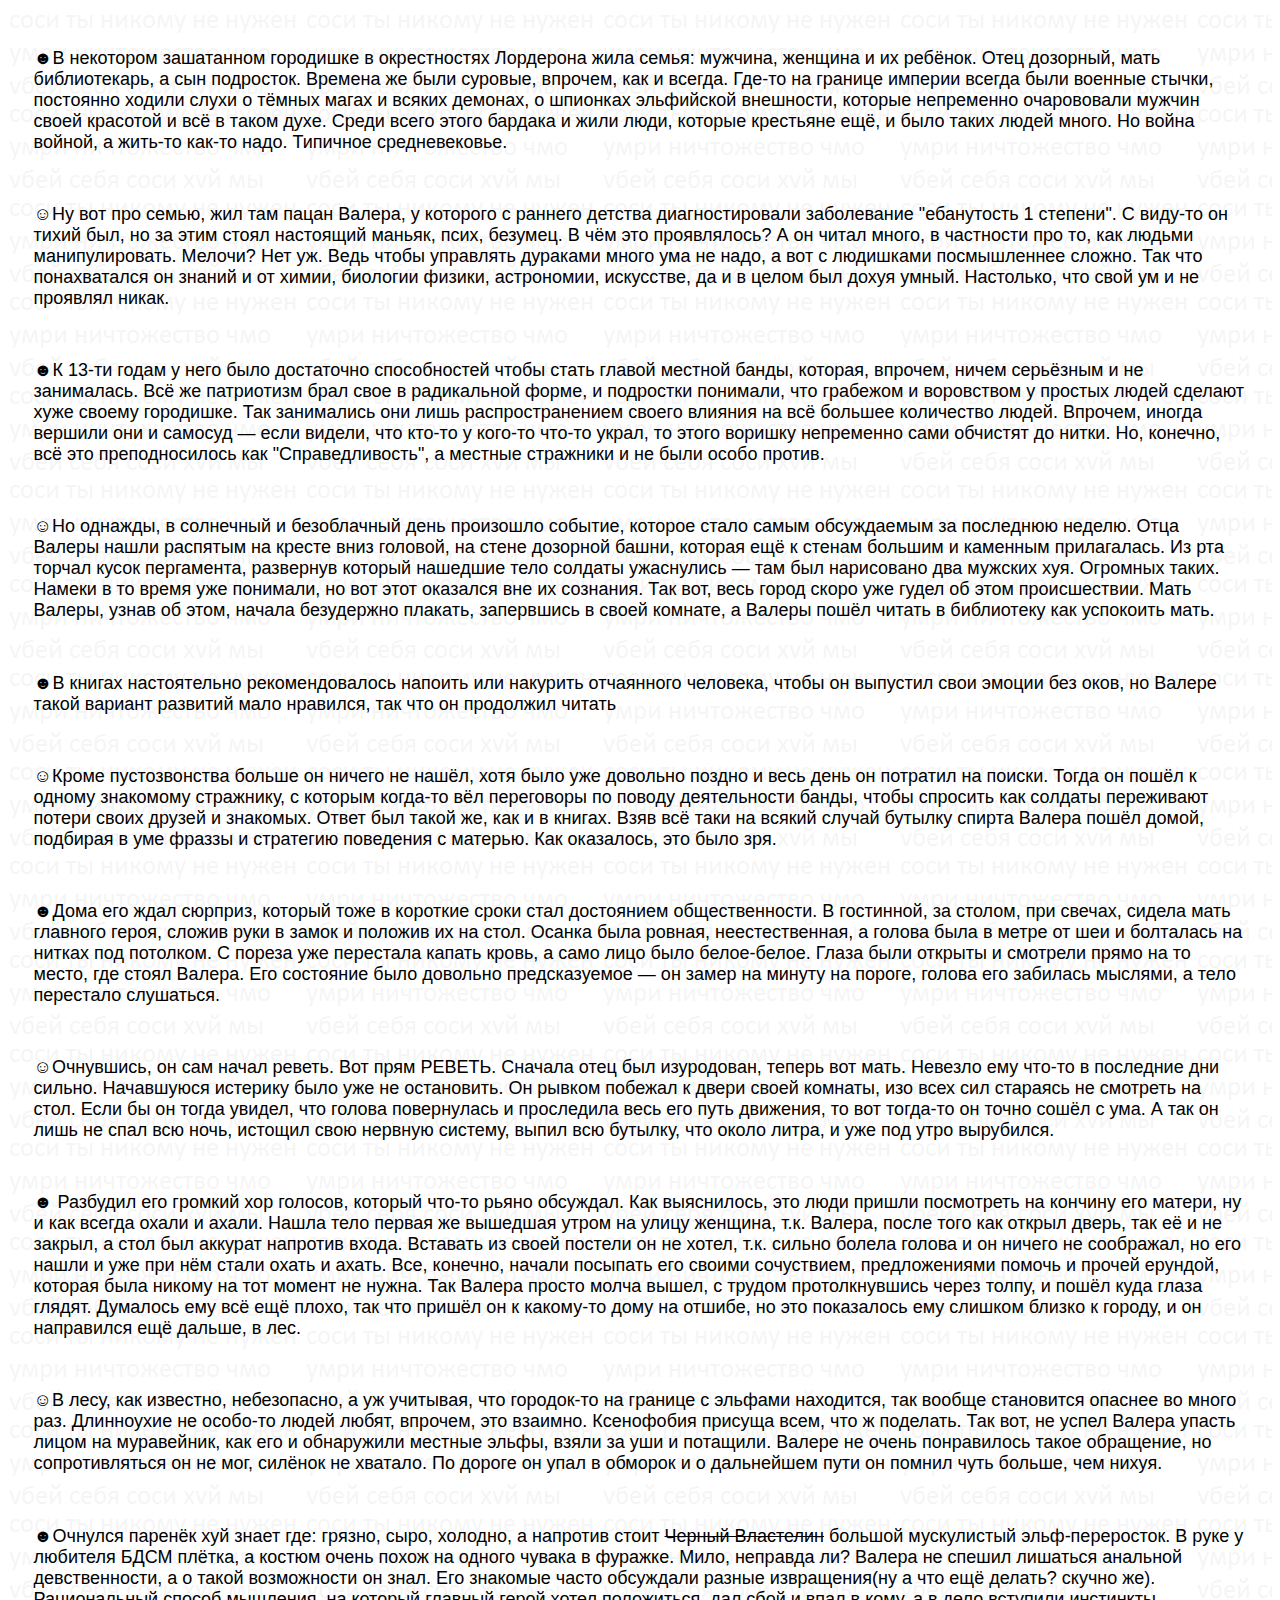
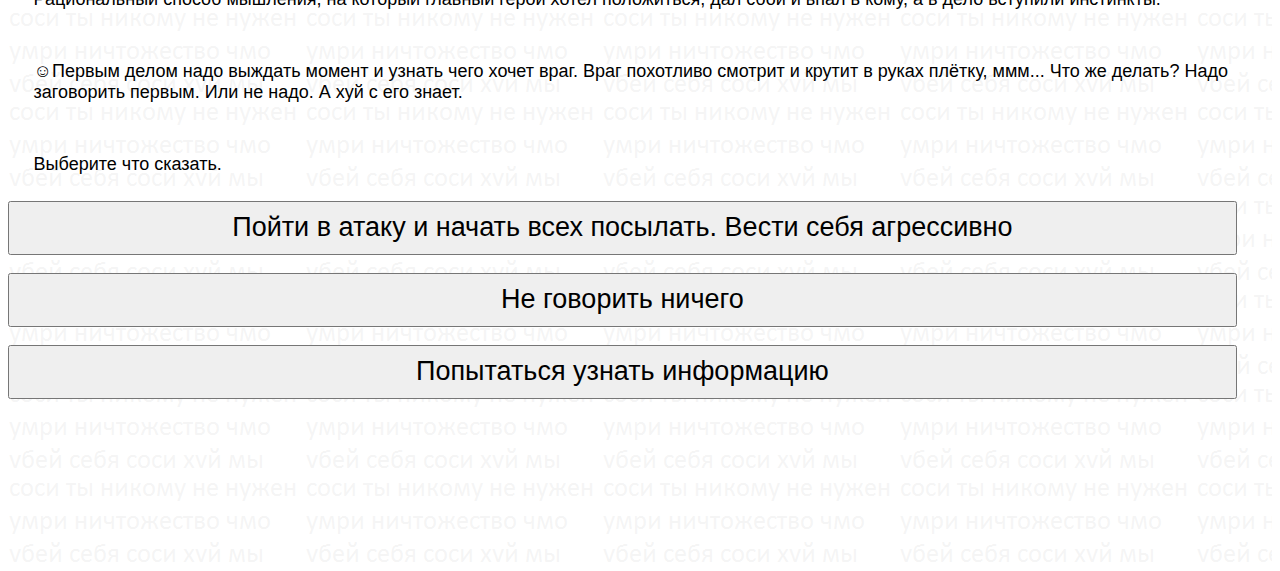
==== commit 7cfbd5e2: "Add files via upload" ====
--- a/index.html
+++ b/index.html
@@ -2,7 +2,9 @@
 <html lang="en">
 <head>
 	<meta charset="UTF-8">
-	<title>ИГИЛ РУЛИТ ПОРНО ХЕНТАЙ</title>
+	<title>Document</title>
+	<meta 
+     name='viewport' content='width=device-width, initial-scale=1.0, maximum-scale=1.0, user-scalable=0'/>
 	<link rel="stylesheet" href="https://stackpath.bootstrapcdn.com/bootstrap/4.1.3/css/bootstrap.min.css" integrity="sha384-MCw98/SFnGE8fJT3GXwEOngsV7Zt27NXFoaoApmYm81iuXoPkFOJwJ8ERdknLPMO" crossorigin="anonymous">
 	<link rel="stylesheet" href="css/main.css">
 </head>
@@ -10,6 +12,7 @@
 <canvas id = 'canvas' width="900" height="500" style="border: 1px solid;"></canvas>
 <div class = "background">
 	<div class="main">
+	
 	<div class="container-fluid">
 		<div class="row justify-content-center">
 	<div class="col-sm-12 col-md-12 col-lg-8 col-xl-6">
@@ -56,6 +59,20 @@
 	<p id="S02E14"></p>
 	<p id="S02E15"></p>
 	<p id="S02E16"></p>
+	<p id="S02E17"></p>
+	<p id="S02E18"></p>
+	<p id="S02E19"></p>
+	<p id="S02E20"></p>
+	<p id="S02E21"></p>
+	<p id="S02E22"></p>
+	<p id="S02E23"></p>
+	<p id="S02E24"></p>
+	<p id="S02E25"></p>
+	<p id="S02E26"></p>
+	<p id="S02E27"></p>
+	<p id="S02E28"></p>
+	<p id="S02E29"></p>
+	<p id="S02E30"></p>
 	<input style="height:6vh" id = 'returnToS01'type="button" value='Нажмите сюда и отмотайте.'>
 
 	</div>
@@ -68,4 +85,4 @@
 	<script src="https://stackpath.bootstrapcdn.com/bootstrap/4.1.3/js/bootstrap.min.js" integrity="sha384-ChfqqxuZUCnJSK3+MXmPNIyE6ZbWh2IMqE241rYiqJxyMiZ6OW/JmZQ5stwEULTy" crossorigin="anonymous"></script>
 	<script src="js/main.js"></script>
 </body>
-</html>
+</html>--- a/css/main.css
+++ b/css/main.css
@@ -3,9 +3,7 @@
     text-align: center;
 
 }
-canvas{
-    display: inline;
-}
+
 .container-fluid{
     margin-top: 100vh;
 }
